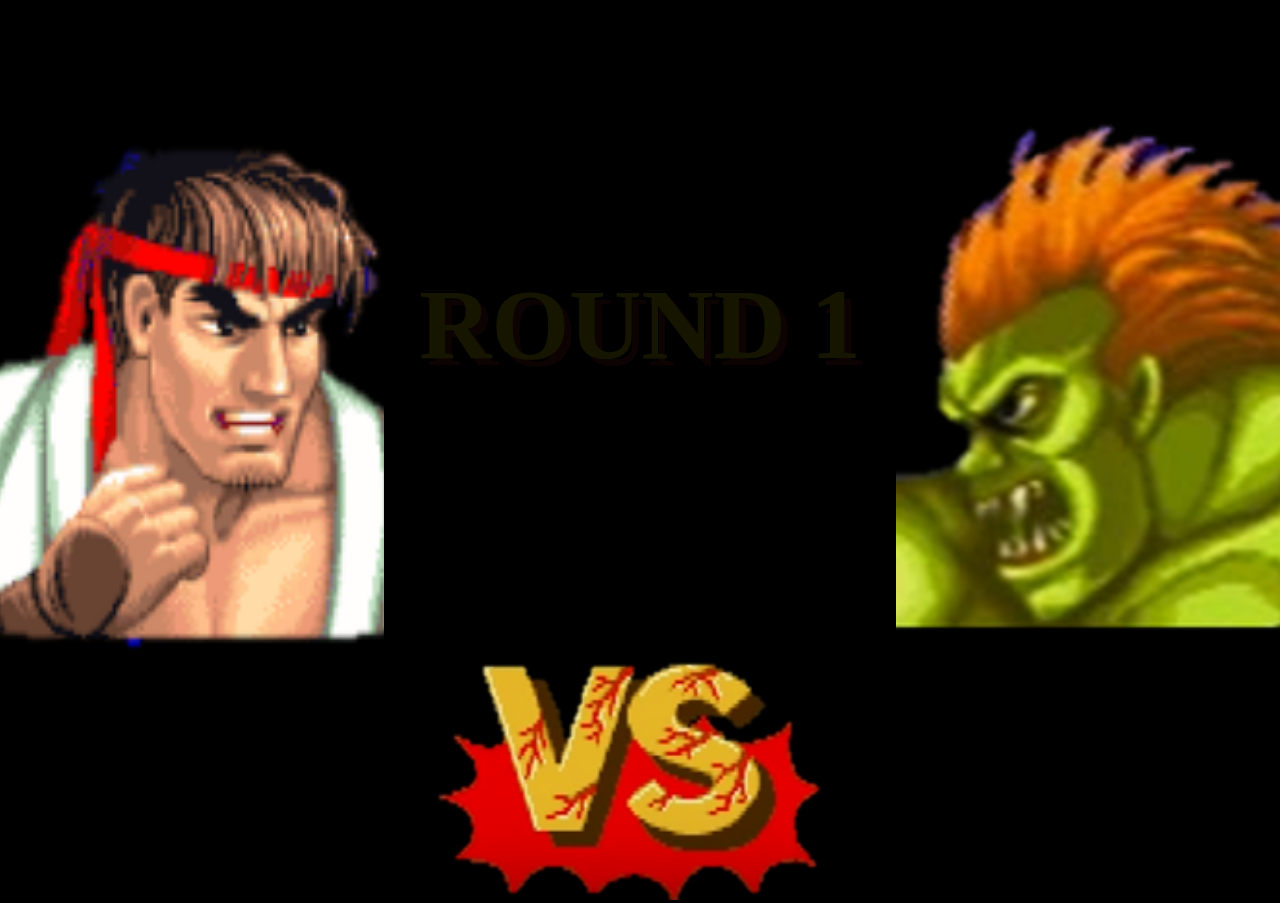
==== html/battle.html @ 656db7ed "初期Ver.のファイルを一式アップロード" ====
<!DOCTYPE html>
<html lang="ja">
  <head>
    <meta charset="UTF-8" />
    <meta name="viewport" content="width=device-width, initial-scale=1.0" />
    <title>StreetJnken2</title>
    <link rel="stylesheet" href="../css/reset.css" />
    <link rel="stylesheet" href="../css/index_style.css" />
    <link rel="stylesheet" href="../css/battle_style.css" />
  </head>
  <body>
    <main>
      <div id="container">
        <div id="left_top"></div>
        <div id="left_mid"></div>
        <div id="ctr"></div>
        <div id="right_top"></div>
        <div id="right_mid"></div>
        <div id="btm"></div>
      </div>
    </main>

    <script src="https://ajax.googleapis.com/ajax/libs/jquery/3.6.0/jquery.min.js"></script>
    <script src="../js/battle.js"></script>
  </body>
</html>
---- css/index_style.css ----
body {
    height: 100vh;
    width: 100vw;
    background-color: black;
    display: flex;
}

main {
    display: flex;
    width: 1500px;
    height: 900px;
    margin: auto;
    background-color: black;
    position: relative;
}

#top_logo {
    width: 80%;
    height: auto;
    margin: auto;
}

#start_btn {
    display: flex;
    justify-content: center;
    align-items: center;
    height: 100px;
    width: 300px;
    position: absolute;
    top: 70%;
    left: 50%;
    transform: translate(-50%, -50%);
    -webkit-transform: translate(-50%, -50%);
    -ms-transform: translate(-50%, -50%);
    font-size: 60px;
    color: rgb(150, 150, 150);
}
---- css/battle_style.css ----
main {
    position: relative;
}

#container {
    width: 100%;
    height: 100%;
    display: grid;
    grid-template: 
        "left_top ctr right_top" 100px
        "left_mid ctr right_mid" 1fr
        "btm      btm btm"       250px
        / 3fr     4fr 3fr;
}

#left_top {
    grid-area: left_top;
}

#left_mid {
    grid-area: left_mid;
}

#ctr {
    grid-area: ctr;
    flex-direction: row;
    font-size: 100px;
    font-weight: bold;
    text-align: center;
    align-self: center;
    color: yellow;
    text-shadow: 7px 7px 0px brown;
}

#right_top {
    grid-area: right_top;
}

#right_mid {
    grid-area: right_mid;
}

#btm {
    grid-area: btm;
}

#container>div>img {
    object-fit: cover;
    width: 100%;
    height: 100%;
}

#container>#btm>img,
#container>#left_top>img,
#container>#right_top>img  {
    object-fit: contain;
    width: 100%;
    height: 100%;
}

#janken_list {
    display: flex;
    justify-content: space-evenly;
    width: 100%;
    height: 250px;
    background-color: grey;
}

#janken_list>li {
    height: 250px;
    width: 250px;
    overflow: hidden;
    border-radius: 50%;
}

#janken_list>li:hover {
    cursor: pointer;
    opacity: 0.6;
    transition: all 0.2s 0s ease-in-out;
}

#battle_field_list {
    display: flex;
    width: 100%;
    height: auto;
}

#janken_list>li>img,
#battle_field_list>li>img {
    object-fit: cover;
    height: 100%;
    width: 100%;
}
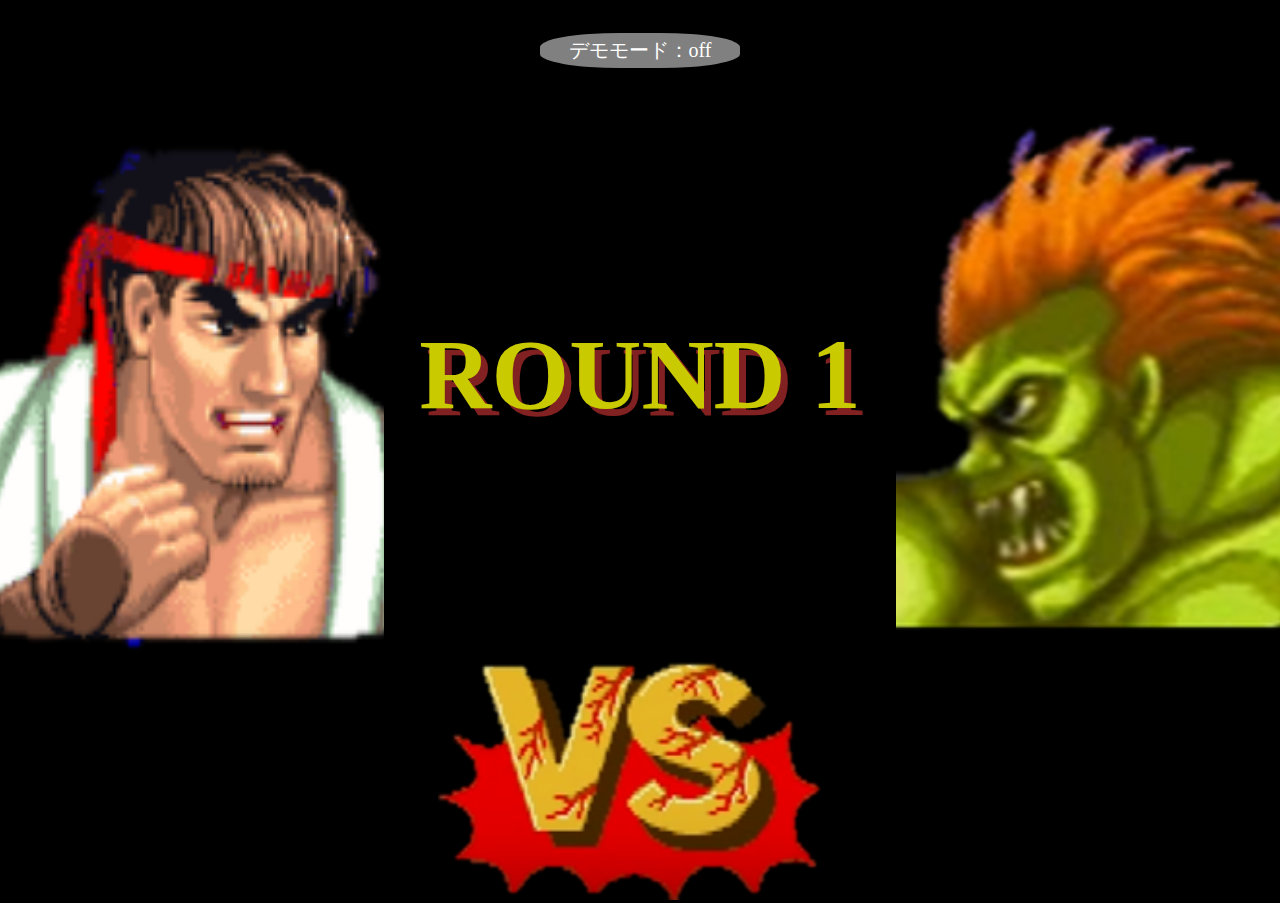
==== commit 77832362: "statusクラス、domクラス、logicクラスを作ってjsファイルを分割" ====
--- a/html/battle.html
+++ b/html/battle.html
@@ -13,6 +13,7 @@
       <div id="container">
         <div id="left_top"></div>
         <div id="left_mid"></div>
+        <div id="ctr_top"></div>
         <div id="ctr"></div>
         <div id="right_top"></div>
         <div id="right_mid"></div>
@@ -21,6 +22,9 @@
     </main>
 
     <script src="https://ajax.googleapis.com/ajax/libs/jquery/3.6.0/jquery.min.js"></script>
+    <script src="../js/battle_dom.js"></script>
+    <script src="../js/battle_status.js"></script>
+    <script src="../js/battle_logic.js"></script>
     <script src="../js/battle.js"></script>
   </body>
 </html>
--- a/css/battle_style.css
+++ b/css/battle_style.css
@@ -7,10 +7,10 @@
     height: 100%;
     display: grid;
     grid-template: 
-        "left_top ctr right_top" 100px
-        "left_mid ctr right_mid" 1fr
-        "btm      btm btm"       250px
-        / 3fr     4fr 3fr;
+        "left_top ctr_top right_top" 100px
+        "left_mid ctr     right_mid" 1fr
+        "btm      btm     btm"       250px
+        / 3fr     4fr     3fr;
 }
 
 #left_top {
@@ -19,6 +19,28 @@
 
 #left_mid {
     grid-area: left_mid;
+}
+
+#ctr_top {
+    grid-area: ctr_top;
+    background-color: gray;
+    border-radius: 40%;
+    width: 200px;
+    height: 35px;
+    margin: auto;
+    font-size: 20px;
+    color: white;
+    display: flex;
+}
+
+#ctr_top>p {
+    margin: auto;
+}
+
+#ctr_top:hover {
+    cursor: pointer;
+    opacity: 0.6;
+    transition: all 0.2s 0s ease-in-out;
 }
 
 #ctr {
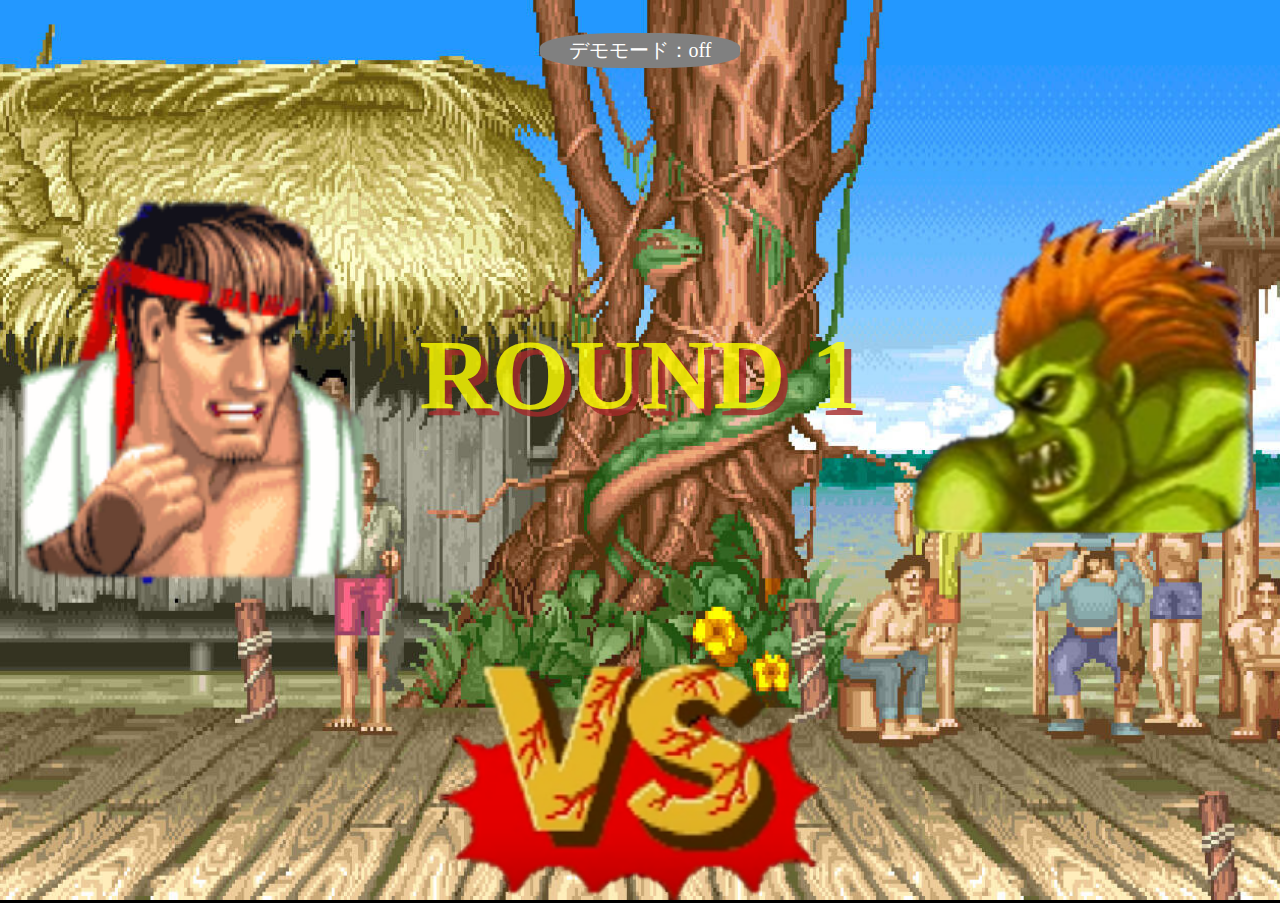
==== commit 18ff979c: "TOP画面の差し替えとバトル画面の背景追加" ====
--- a/html/battle.html
+++ b/html/battle.html
@@ -10,6 +10,7 @@
   </head>
   <body>
     <main>
+      <div id="stage_img_flame"></div>
       <div id="container">
         <div id="left_top"></div>
         <div id="left_mid"></div>
@@ -20,7 +21,6 @@
         <div id="btm"></div>
       </div>
     </main>
-
     <script src="https://ajax.googleapis.com/ajax/libs/jquery/3.6.0/jquery.min.js"></script>
     <script src="../js/battle_dom.js"></script>
     <script src="../js/battle_status.js"></script>
--- a/css/index_style.css
+++ b/css/index_style.css
@@ -27,7 +27,7 @@
     height: 100px;
     width: 300px;
     position: absolute;
-    top: 70%;
+    top: 80%;
     left: 50%;
     transform: translate(-50%, -50%);
     -webkit-transform: translate(-50%, -50%);
--- a/css/battle_style.css
+++ b/css/battle_style.css
@@ -2,7 +2,20 @@
     position: relative;
 }
 
+#stage_img_flame {
+    position: relative;
+    z-index: 0;
+}
+
+#stage_img_flame>img {
+    object-fit: cover;
+    width: 100%;
+    height: 100%;
+}
+
 #container {
+    position: absolute;
+    z-index: 1;
     width: 100%;
     height: 100%;
     display: grid;
@@ -72,6 +85,13 @@
     height: 100%;
 }
 
+#container>#left_mid>img,
+#container>#right_mid>img {
+    object-fit: contain;
+    width: 100%;
+    height: 100%;
+}
+
 #container>#btm>img,
 #container>#left_top>img,
 #container>#right_top>img  {
@@ -85,7 +105,6 @@
     justify-content: space-evenly;
     width: 100%;
     height: 250px;
-    background-color: grey;
 }
 
 #janken_list>li {
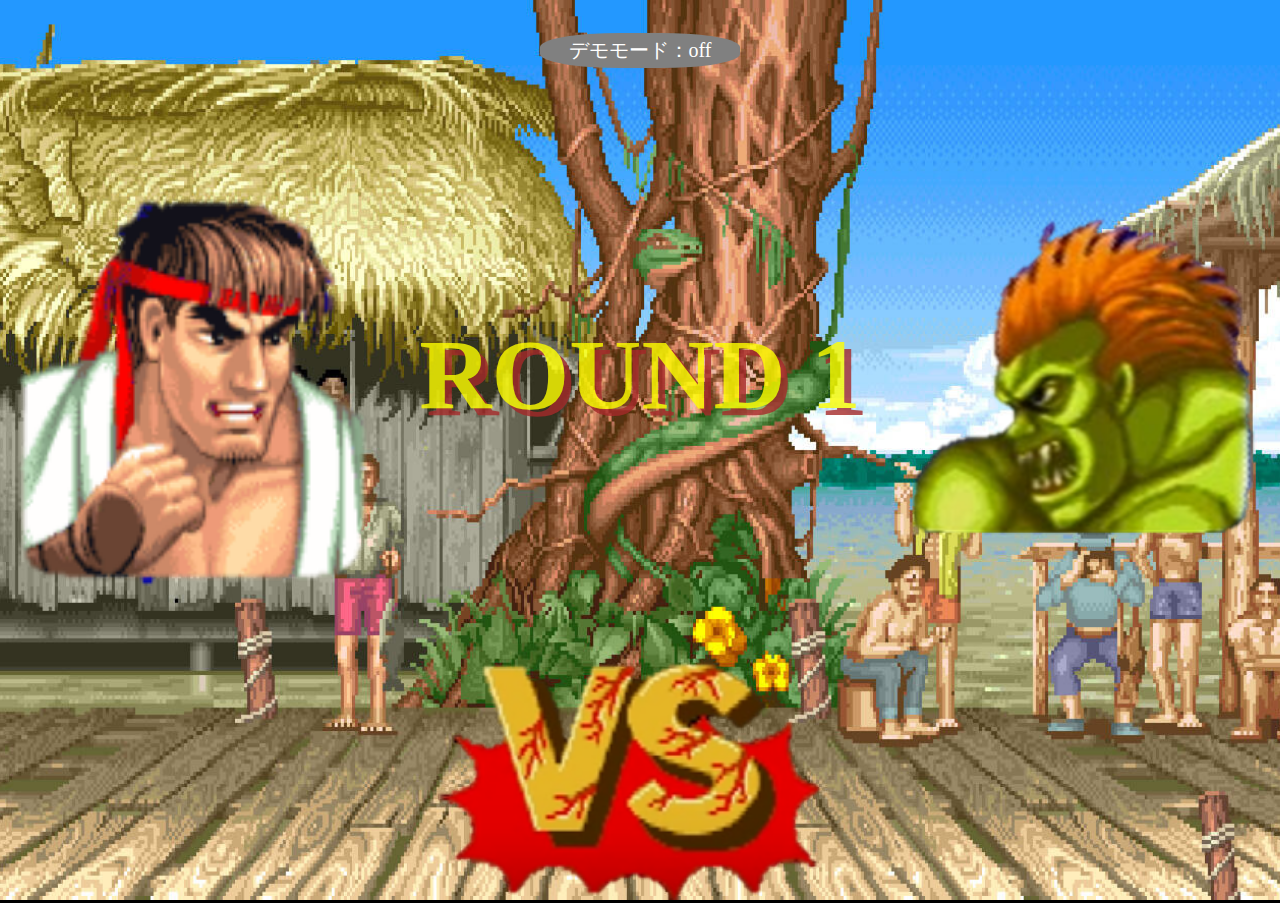
==== commit 16209601: "スペル間違い修正" ====
--- a/html/battle.html
+++ b/html/battle.html
@@ -3,13 +3,29 @@
   <head>
     <meta charset="UTF-8" />
     <meta name="viewport" content="width=device-width, initial-scale=1.0" />
-    <title>StreetJnken2</title>
+    <title>StreetJanken2</title>
     <link rel="stylesheet" href="../css/reset.css" />
     <link rel="stylesheet" href="../css/index_style.css" />
     <link rel="stylesheet" href="../css/battle_style.css" />
   </head>
   <body>
     <main>
+      <audio id="demo_mode_sound" src="../audio/01_pause_sound.mp3"></audio>
+      <audio id="round1_call" src="../audio/02_round1_call.mp3"></audio>
+      <audio id="round2_call" src="../audio/03_round2_call.mp3"></audio>
+      <audio id="round3_call" src="../audio/04_round3_call.mp3"></audio>
+      <audio id="stage1_bgm" src="../audio/05_stage_blanka_bgm.mp3"></audio>
+      <audio id="stage2_bgm" src="../audio/06_stage_sagat_bgm.mp3"></audio>
+      <audio id="stage3_bgm" src="../audio/07_stage_vega_bgm.mp3"></audio>
+      <audio id="ryu_attack_voice" src="../audio/08_ryu_attack_voice.mp3"></audio>
+      <audio id="blanka_attack_voice" src="../audio/09_blanka_attack_voice.mp3"></audio>
+      <audio id="sagat_attack_voice" src="../audio/10_sagat_attack_voice.mp3"></audio>
+      <audio id="vega_attack_voice" src="../audio/11_vega_attack_voice.mp3"></audio>
+      <audio id="fight_call" src="../audio/12_fight_call.mp3"></audio>
+      <audio id="win_call" src="../audio/13_win_call.mp3"></audio>
+      <audio id="lose_call" src="../audio/14_lose_call.mp3"></audio>
+      <audio id="ko_voice" src="../audio/15_ko_voice.mp3"></audio>
+
       <div id="stage_img_flame"></div>
       <div id="container">
         <div id="left_top"></div>
